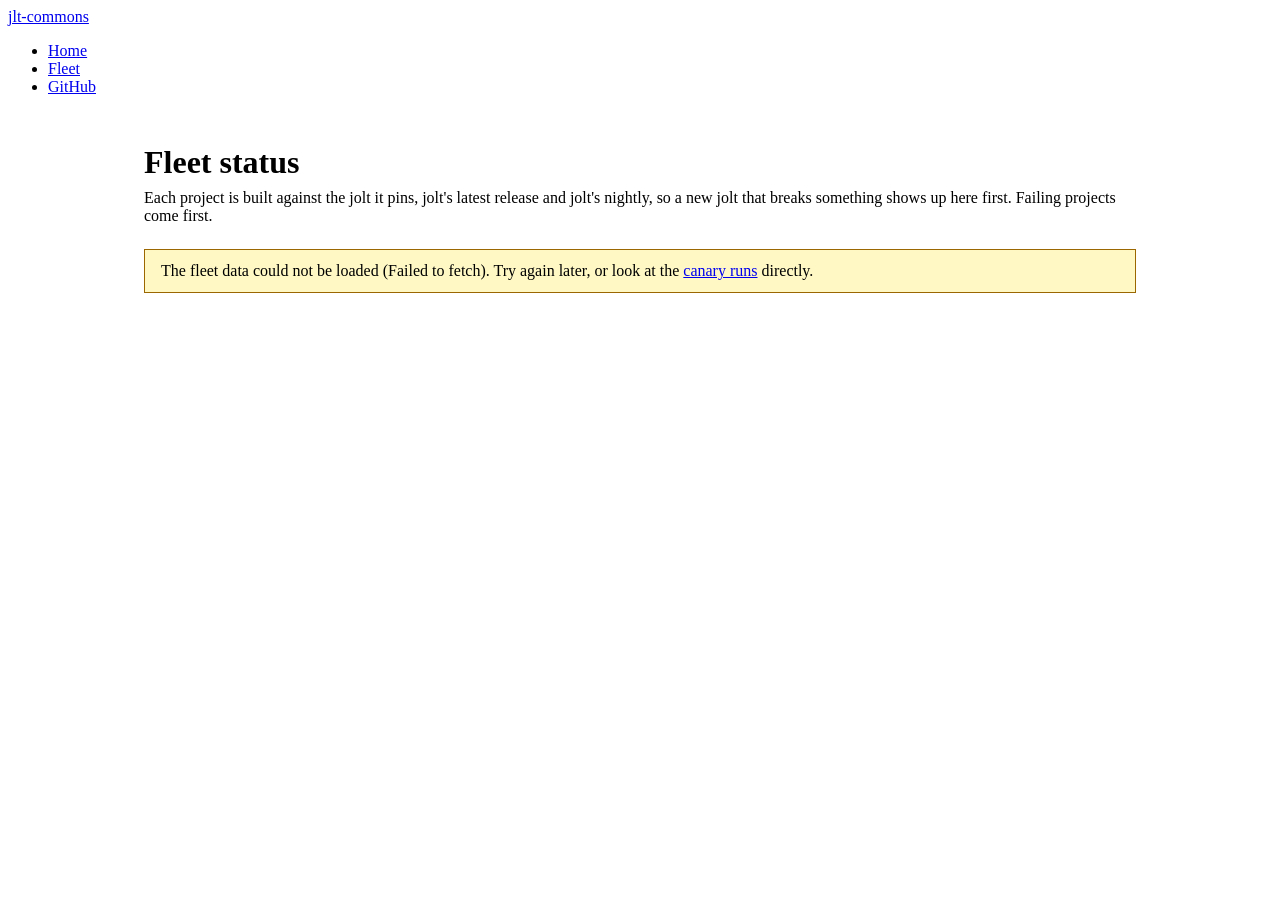
==== docs/fleet/index.html @ fd0032b0 "fleet: dashboard page fed by ci-builds' status branch" ====
<!DOCTYPE html>
<html lang="en">
<head>
  <meta charset="UTF-8">
  <script>
    (function () {
      var stored = null;
      try { stored = localStorage.getItem("theme"); } catch (e) { /* storage blocked: follow the OS */ }
      var theme = (stored === "light" || stored === "dark")
        ? stored
        : (window.matchMedia("(prefers-color-scheme: light)").matches ? "light" : "dark");
      document.documentElement.setAttribute("data-theme", theme);
    })();
  </script>
  <meta name="viewport" content="width=device-width, initial-scale=1.0">
  <meta name="description" content="Whether each jlt-commons project builds against its own pinned jolt, jolt's latest release and jolt's nightly.">
  <title>Fleet status - jlt-commons</title>
  <link rel="stylesheet" href="/css/screen.css">
  <style>
    :root {
      --ok: #3fb950; --bad: #f85149; --warn: #d29922; --muted: #8b96a3;
      --warn-bg: #3a2a05;
    }
    :root[data-theme="light"] {
      --ok: #1a7f37; --bad: #cf222e; --warn: #9a6700; --muted: #59636e;
      --warn-bg: #fff8c5;
    }
    .fleet { max-width: 62rem; margin: 0 auto; padding: 2rem 1rem 3rem; }
    .fleet h1 { margin: 0 0 0.5rem; }
    .fleet .lede { color: var(--text-dim); margin: 0 0 1.5rem; }
    .dim { color: var(--text-dim); }
    .fleet-warn { background: var(--warn-bg); border: 1px solid var(--warn); border-radius: var(--radius);
                  padding: 0.75rem 1rem; margin: 0 0 1rem; }
    .fleet-meta { display: grid; grid-template-columns: repeat(auto-fit, minmax(13rem, 1fr)); gap: 0.75rem 1.5rem; margin: 0 0 1.5rem; }
    .fleet-meta dt { font-size: 0.8rem; color: var(--text-dim); }
    .fleet-meta dd { margin: 0; }
    .grid-wrap { overflow-x: auto; border: 1px solid var(--border); border-radius: var(--radius); }
    .fleet-grid { border-collapse: collapse; width: 100%; min-width: 40rem; }
    .fleet-grid th, .fleet-grid td { text-align: left; vertical-align: top; padding: 0.6rem 0.75rem;
                                     border-bottom: 1px solid var(--border); }
    .fleet-grid thead th { background: var(--bg-raised); font-size: 0.85rem; }
    .fleet-grid tbody tr:last-child > * { border-bottom: 0; }
    .res { display: inline-block; font-weight: 600; border-left: 4px solid var(--muted); padding-left: 0.5rem; }
    .res a { color: inherit; }
    .res-pass { border-color: var(--ok); }
    .res-fail, .res-mismatch { border-color: var(--bad); }
    .res-infra, .res-timed-out, .res-dispatch-failed { border-color: var(--warn); }
    .ver { display: block; font-size: 0.78rem; color: var(--text-dim); font-family: var(--font-mono); padding-left: 0.75rem; }
    .note { display: block; font-size: 0.8rem; font-weight: 400; color: var(--warn); }
    .hist-box { font-weight: 400; margin-top: 0.4rem; }
    .hist-box summary { cursor: pointer; font-size: 0.8rem; color: var(--text-dim); }
    .hist-cols { display: flex; flex-wrap: wrap; gap: 1rem; margin-top: 0.5rem; }
    .hist-cols h4 { margin: 0 0 0.25rem; font-size: 0.8rem; }
    .hist { margin: 0; padding-left: 1.2rem; font-size: 0.8rem; }
    .hist .res { font-weight: 400; }
    .fleet-uncovered { margin-top: 2rem; }
    .fleet-uncovered ul { columns: 16rem; padding-left: 1.2rem; }
  </style>
</head>
<body>
  <nav class="site-nav">
    <div class="inner">
      <a href="/" class="brand">jlt-commons</a>
      <ul class="links">
        <li><a href="/">Home</a></li>
        <li class="selected"><a href="/fleet/">Fleet</a></li>
        <li><a href="https://github.com/jlt-commons" target="_blank" rel="noopener noreferrer">GitHub</a></li>
      </ul>
    </div>
  </nav>

  <main class="fleet">
    <h1>Fleet status</h1>
    <p class="lede">Each project is built against the jolt it pins, jolt's latest release and jolt's nightly, so a new jolt that breaks something shows up here first. Failing projects come first.</p>
    <div id="fleet-root" aria-live="polite"><p class="dim">Loading.</p></div>
    <noscript><p class="fleet-warn">This page needs JavaScript to load the build results.</p></noscript>
  </main>

  <script type="module">
    import { loadAndRender } from "./fleet.js";
    loadAndRender(document.getElementById("fleet-root"));
  </script>
</body>
</html>
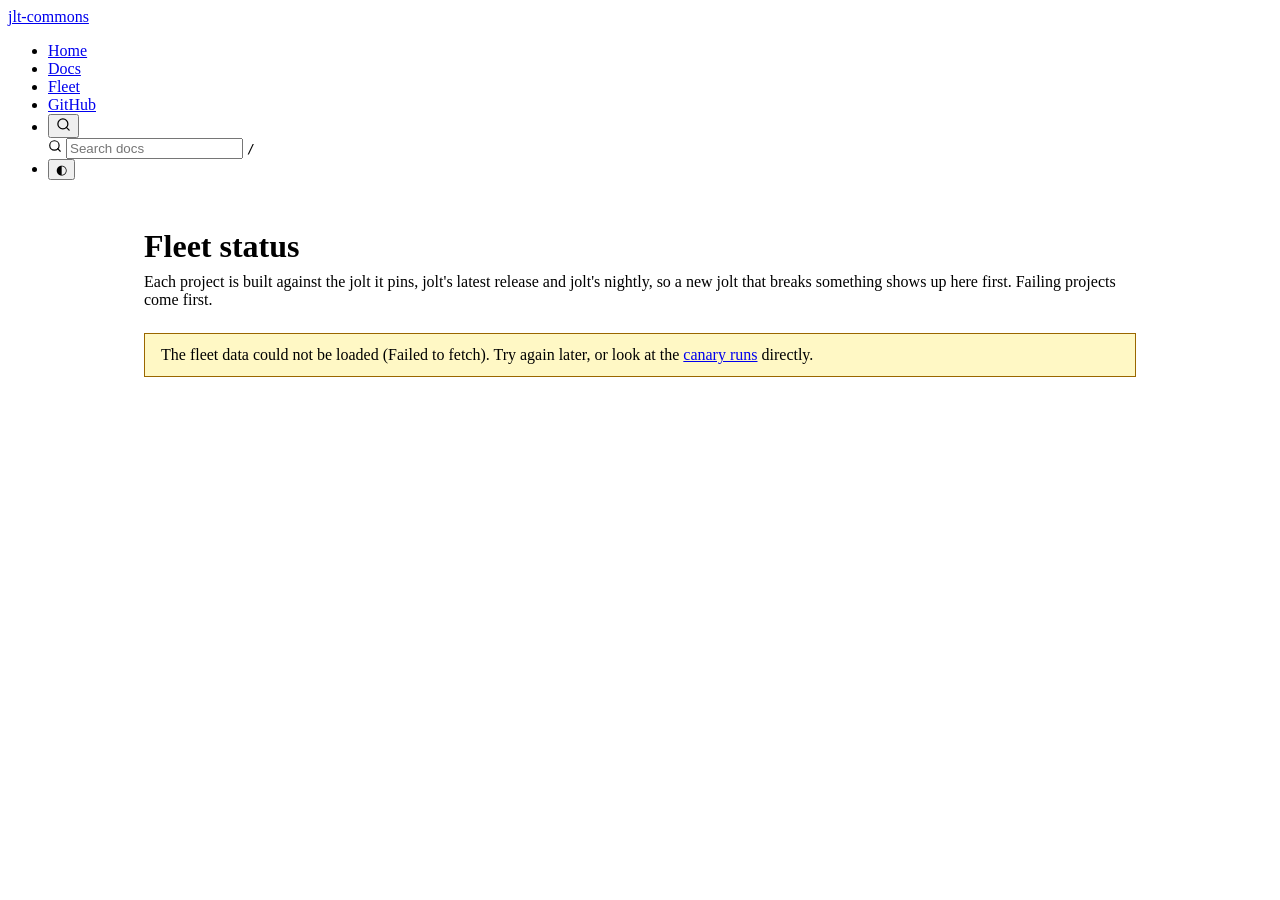
==== commit 95bdb669: "fleet: the same nav as the rest of the site, with search and the theme toggle" ====
--- a/docs/fleet/index.html
+++ b/docs/fleet/index.html
@@ -63,8 +63,25 @@
       <a href="/" class="brand">jlt-commons</a>
       <ul class="links">
         <li><a href="/">Home</a></li>
+        <li ><a href="/guide/index.html">Docs</a></li>
         <li class="selected"><a href="/fleet/">Fleet</a></li>
         <li><a href="https://github.com/jlt-commons" target="_blank" rel="noopener noreferrer">GitHub</a></li>
+        <li>
+          <div class="nav-search" id="nav-search" data-index="/search-documents.json" data-lunr="/vendor/lunr/lunr.min.js">
+            <button type="button" class="search-toggle" id="search-toggle" aria-label="Open search" aria-expanded="false">
+              <svg width="15" height="15" viewBox="0 0 24 24" fill="none" stroke="currentColor" stroke-width="2" stroke-linecap="round" stroke-linejoin="round" aria-hidden="true"><circle cx="11" cy="11" r="8"></circle><line x1="21" y1="21" x2="16.65" y2="16.65"></line></svg>
+            </button>
+            <div class="search-popover">
+              <div class="search-field">
+                <svg class="search-icon" width="14" height="14" viewBox="0 0 24 24" fill="none" stroke="currentColor" stroke-width="2" stroke-linecap="round" stroke-linejoin="round" aria-hidden="true"><circle cx="11" cy="11" r="8"></circle><line x1="21" y1="21" x2="16.65" y2="16.65"></line></svg>
+                <input type="search" id="search-input" placeholder="Search docs" autocomplete="off" spellcheck="false" aria-label="Search documentation">
+                <kbd class="search-kbd">/</kbd>
+              </div>
+              <div class="search-results" id="search-results" aria-label="Search results" hidden></div>
+            </div>
+          </div>
+        </li>
+        <li><button class="theme-toggle" type="button" onclick="toggleTheme()" aria-label="Toggle light/dark theme">◐</button></li>
       </ul>
     </div>
   </nav>
@@ -80,5 +97,14 @@
     import { loadAndRender } from "./fleet.js";
     loadAndRender(document.getElementById("fleet-root"));
   </script>
+  <script>
+    function toggleTheme() {
+      var current = document.documentElement.getAttribute("data-theme");
+      var next = current === "light" ? "dark" : "light";
+      try { localStorage.setItem("theme", next); } catch (e) { /* storage blocked: theme just won't persist across reload */ }
+      location.reload();
+    }
+  </script>
+  <script src="/js/search.js"></script>
 </body>
 </html>
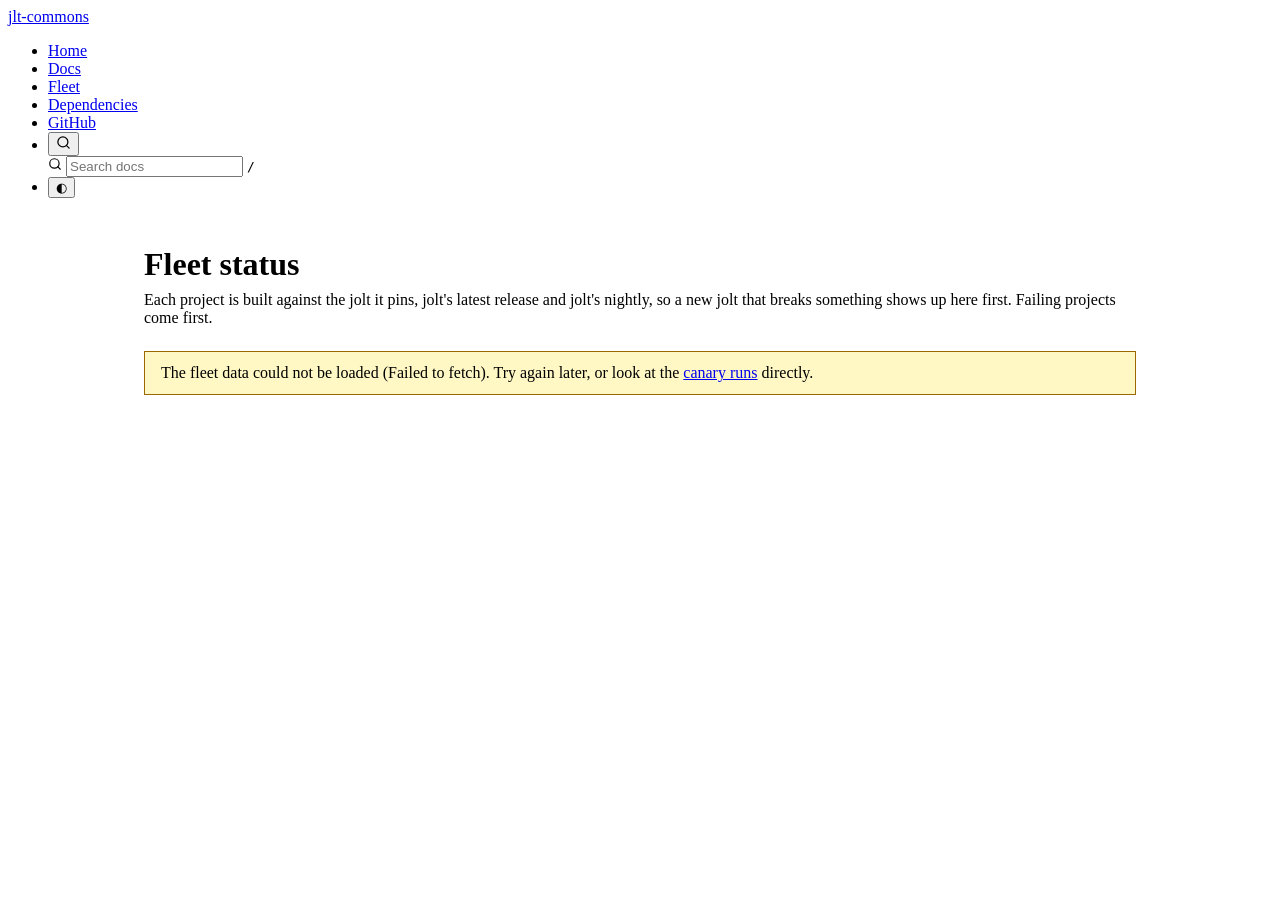
==== commit 1b0674e3: "fleet: a dependency page for the jlt-commons and jolt-lang libraries Reads deps.json from ci-builds'" ====
--- a/docs/fleet/index.html
+++ b/docs/fleet/index.html
@@ -55,6 +55,12 @@
     .hist .res { font-weight: 400; }
     .fleet-uncovered { margin-top: 2rem; }
     .fleet-uncovered ul { columns: 16rem; padding-left: 1.2rem; }
+    /* The engine's nav links never wrap, so on a phone the nav made the whole
+       page wider than the screen. Remove once docs-engine wraps them itself. */
+    @media (max-width: 560px) {
+      .site-nav .inner { flex-wrap: wrap; gap: 0.5rem; }
+      .site-nav .links { flex-wrap: wrap; gap: 0.4rem 1rem; padding: 0; margin: 0; }
+    }
   </style>
 </head>
 <body>
@@ -65,6 +71,7 @@
         <li><a href="/">Home</a></li>
         <li ><a href="/guide/index.html">Docs</a></li>
         <li class="selected"><a href="/fleet/">Fleet</a></li>
+        <li><a href="/fleet/deps.html">Dependencies</a></li>
         <li><a href="https://github.com/jlt-commons" target="_blank" rel="noopener noreferrer">GitHub</a></li>
         <li>
           <div class="nav-search" id="nav-search" data-index="/search-documents.json" data-lunr="/vendor/lunr/lunr.min.js">
